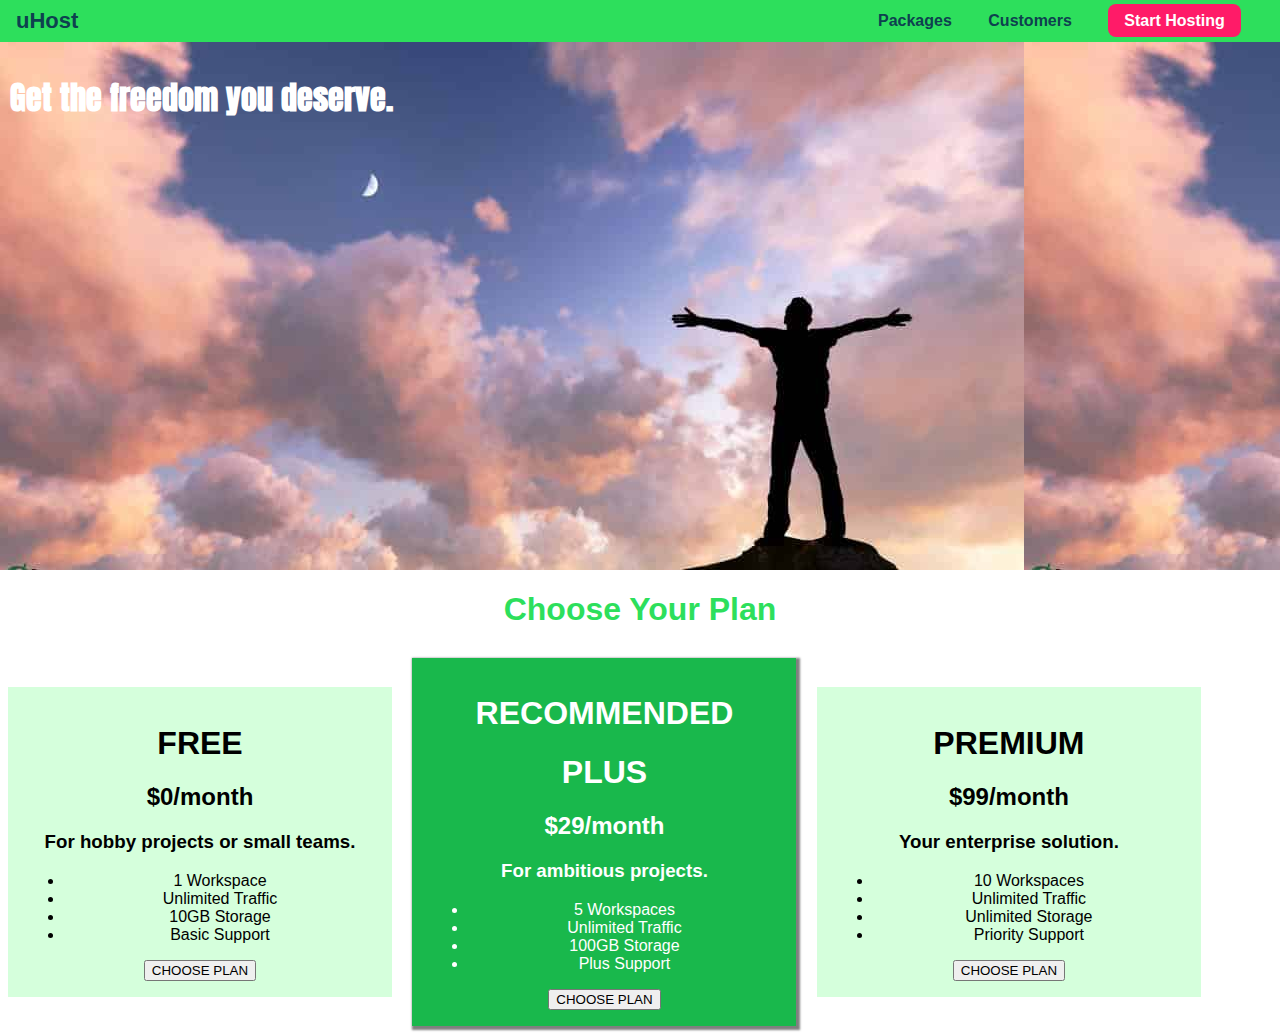
==== index.html @ fc563c5b "freedomhosting project" ====
<!DOCTYPE html>
<html lang="en">

<head>
    <meta charset="UTF-8">
    <meta http-equiv="X-UA-Compatible" content="ie=edge">
    <title>uHost</title>
    <link rel="shortcut icon" href="icons/favicon.png">
    <link href="https://fonts.googleapis.com/css?family=Anton" rel="stylesheet">
    <link href="https://fonts.googleapis.com/css?family=Montserrat:400,700" rel="stylesheet">
    <link rel="stylesheet" href="css/style.css">
</head>
<body>
        <header class="main-header">
                <div>
                    <a href="index.html" class="main-header__brand">
                        uHost
                    </a>
                </div>
                <nav class="main-nav">
                    <ul class="main-nav__items">
                        <li class="main-nav__item">
                            <a href="packages/index.html">Packages</a>
                        </li>
                        <li class="main-nav__item">
                            <a href="customers/index.html">Customers</a>
                        </li>
                        <li class="main-nav__item main-nav--cta">
                            <a href="start-hosting/index.html">Start Hosting</a>
                        </li>
                    </ul>
                </nav>
            </header>
    <main>
        <section id="product-overview">
            <h1>Get the freedom you deserve.</h1>
        </section>
        <section id="plans">
            <h1 class="section-title">Choose Your Plan</h1>
            <div>
                <article class="plan">
                    <h1>FREE</h1>
                    <h2>$0/month</h2>
                    <h3>For hobby projects or small teams.</h3>
                    <ul>
                        <li>1 Workspace</li>
                        <li>Unlimited Traffic</li>
                        <li>10GB Storage</li>
                        <li>Basic Support</li>
                    </ul>
                    <div>
                        <button>CHOOSE PLAN</button>
                    </div>
                </article>
                <article class="plan plan--highlighted">
                    <h1 class="plan__annotation">RECOMMENDED</h1>
                    <h1>PLUS</h1>
                    <h2>$29/month</h2>
                    <h3>For ambitious projects.</h3>
                    <ul>
                        <li>5 Workspaces</li>
                        <li>Unlimited Traffic</li>
                        <li>100GB Storage</li>
                        <li>Plus Support</li>
                    </ul>
                    <div>
                        <button>CHOOSE PLAN</button>
                    </div>
                </article>
                <article class="plan">
                    <h1>PREMIUM</h1>
                    <h2>$99/month</h2>
                    <h3>Your enterprise solution.</h3>
                    <ul>
                        <li>10 Workspaces</li>
                        <li>Unlimited Traffic</li>
                        <li>Unlimited Storage</li>
                        <li>Priority Support</li>
                    </ul>
                    <div>
                        <button>CHOOSE PLAN</button>
                    </div>
                </article>
            </div>
        </section>
    </main>
</body>
<!-- left at video 61 -->

</html>
---- css/style.css ----
*{
    box-sizing: border-box;
}

body{
    font-family: Arial, Helvetica, sans-serif;
    margin:0;
}

#product-overview{
    background:url("../img/freedom2.jpg");
    width:100%;
    height:528px;
    padding: 10px;

    /* padding:20px;
    border:5px black solid;
    margin:20px;
    text-align: center; */
}

.section-title{
    color:#2ddf5c;
    text-align: center;
}

#product-overview h1{
    color:white;
    font-family: 'Anton';
}

.plan{
    background: #d5ffdc;
    text-align: center;
    padding:16px;
    margin:8px;
    display:inline-block;
    width: 30%;
    vertical-align: middle;
}

.plan--highlighted{
    background:#19b84c;
    color:white;
    box-shadow: 2px 2px 2px 2px rgba(0, 0, 0, 0.5);
}

/* h1{
    font-family: sans-serif;
} */

.main-header{
    background:#2ddf5c;
    width:100%;
    padding:8px 16px;
}

.main-header > div {
    display: inline-block;
    vertical-align: middle;
}

.main-header__brand{
    color:#0e414f;
    text-decoration: none;
    font-weight: bold;
    font-size: 22px;
}

.main-nav{
    display: inline-block;
    text-align: right;
    width:calc(100% - 74px);
    vertical-align: middle;
}

.main-nav__items{
    margin:0;
    padding:0;
    list-style: none;
}

.main-nav__item {
    display: inline-block;
    margin:0 16px;
}

.main-nav__item a{
    color:#0e414f;
    text-decoration: none;
    font-weight: bold;
    padding:3px 0;

}


.main-nav__item a:hover,
.main-nav__item a:active{
    color:white;
    transition:0.2s;
    border-bottom:5px solid white;
}


.main-nav--cta a{
    color:white;
    background:#ff1b68;
    padding:8px 16px;
    border-radius:8px;
}

.main-nav--cta a:hover,
.main-nav--cta a:active{
color:#ff1b68;
background:white;
border:none
}
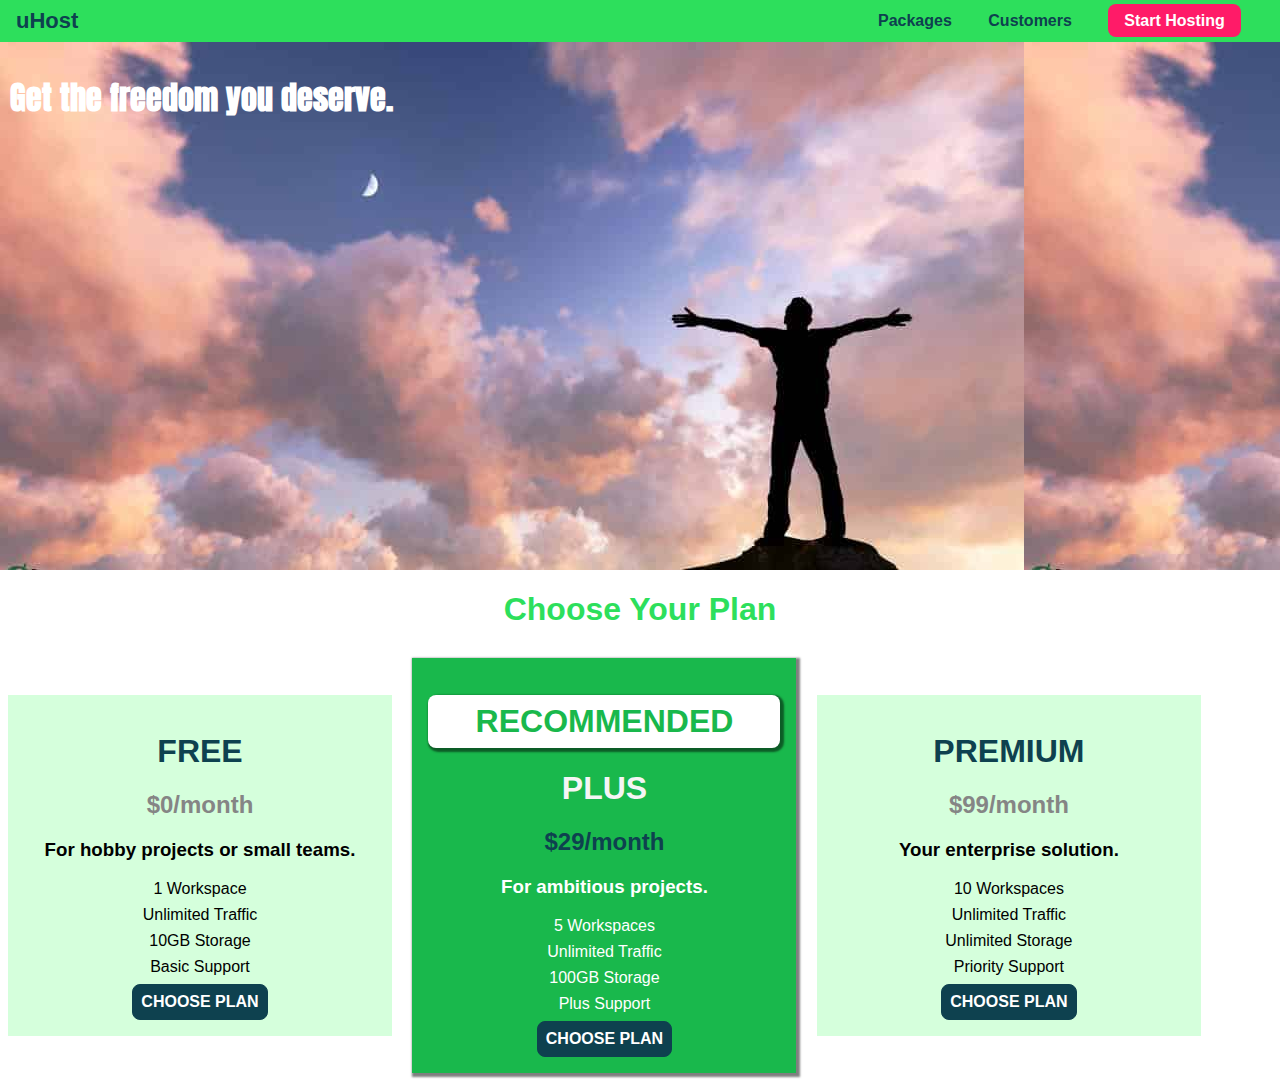
==== commit 8a1af481: "Updated plan page" ====
--- a/index.html
+++ b/index.html
@@ -39,52 +39,50 @@
             <h1 class="section-title">Choose Your Plan</h1>
             <div>
                 <article class="plan">
-                    <h1>FREE</h1>
-                    <h2>$0/month</h2>
+                    <h1 class="plan__title">FREE</h1>
+                    <h2 class="plan__price">$0/month</h2>
                     <h3>For hobby projects or small teams.</h3>
-                    <ul>
-                        <li>1 Workspace</li>
-                        <li>Unlimited Traffic</li>
-                        <li>10GB Storage</li>
-                        <li>Basic Support</li>
+                    <ul class="plan__features">
+                        <li class="plan__feature">1 Workspace</li>
+                        <li class="plan__feature">Unlimited Traffic</li>
+                        <li class="plan__feature">10GB Storage</li>
+                        <li class="plan__feature">Basic Support</li>
                     </ul>
                     <div>
-                        <button>CHOOSE PLAN</button>
+                        <button class="button">CHOOSE PLAN</button>
                     </div>
                 </article>
                 <article class="plan plan--highlighted">
                     <h1 class="plan__annotation">RECOMMENDED</h1>
-                    <h1>PLUS</h1>
-                    <h2>$29/month</h2>
+                    <h1 class="plan__title">PLUS</h1>
+                    <h2 class="plan__price">$29/month</h2>
                     <h3>For ambitious projects.</h3>
-                    <ul>
-                        <li>5 Workspaces</li>
-                        <li>Unlimited Traffic</li>
-                        <li>100GB Storage</li>
-                        <li>Plus Support</li>
+                    <ul class="plan__features">
+                        <li class="plan__feature">5 Workspaces</li>
+                        <li class="plan__feature">Unlimited Traffic</li>
+                        <li class="plan__feature">100GB Storage</li>
+                        <li class="plan__feature">Plus Support</li>
                     </ul>
                     <div>
-                        <button>CHOOSE PLAN</button>
+                        <button class="button">CHOOSE PLAN</button>
                     </div>
                 </article>
                 <article class="plan">
-                    <h1>PREMIUM</h1>
-                    <h2>$99/month</h2>
+                    <h1 class="plan__title">PREMIUM</h1>
+                    <h2 class="plan__price">$99/month</h2>
                     <h3>Your enterprise solution.</h3>
-                    <ul>
-                        <li>10 Workspaces</li>
-                        <li>Unlimited Traffic</li>
-                        <li>Unlimited Storage</li>
-                        <li>Priority Support</li>
+                    <ul class="plan__features">
+                        <li class="plan__feature">10 Workspaces</li>
+                        <li class="plan__feature">Unlimited Traffic</li>
+                        <li class="plan__feature">Unlimited Storage</li>
+                        <li class="plan__feature">Priority Support</li>
                     </ul>
                     <div>
-                        <button>CHOOSE PLAN</button>
+                        <button class="button">CHOOSE PLAN</button>
                     </div>
                 </article>
             </div>
         </section>
     </main>
 </body>
-<!-- left at video 61 -->
-
 </html>--- a/css/style.css
+++ b/css/style.css
@@ -43,6 +43,51 @@
     background:#19b84c;
     color:white;
     box-shadow: 2px 2px 2px 2px rgba(0, 0, 0, 0.5);
+}
+
+.plan__annotation{
+    box-shadow: 2px 2px 2px 2px rgba(0, 0, 0, 0.5);
+    padding:8px;
+    background:white;
+    color:#19b84c;
+    border-radius: 8px;
+}
+
+.plan__title{
+    color:#0e414f;
+}
+
+.plan__price{
+    color:#858585;
+}
+
+.plan--highlighted .plan__title{
+    color:whitesmoke;
+}
+
+.plan--highlighted .plan__price{
+    color:#0e414f;
+}
+
+.plan__features{
+    list-style: none;
+    margin:0;
+    padding:0;
+}
+
+.plan__feature{
+    margin:8px 0;
+}
+
+.button{
+    background:#0e414f;
+    color:white;
+    font:inherit;
+    border:1.5px solid #0e414f;
+    padding:8px;
+    border-radius:8px;
+    font-weight: bold;
+    cursor: pointer;
 }
 
 /* h1{
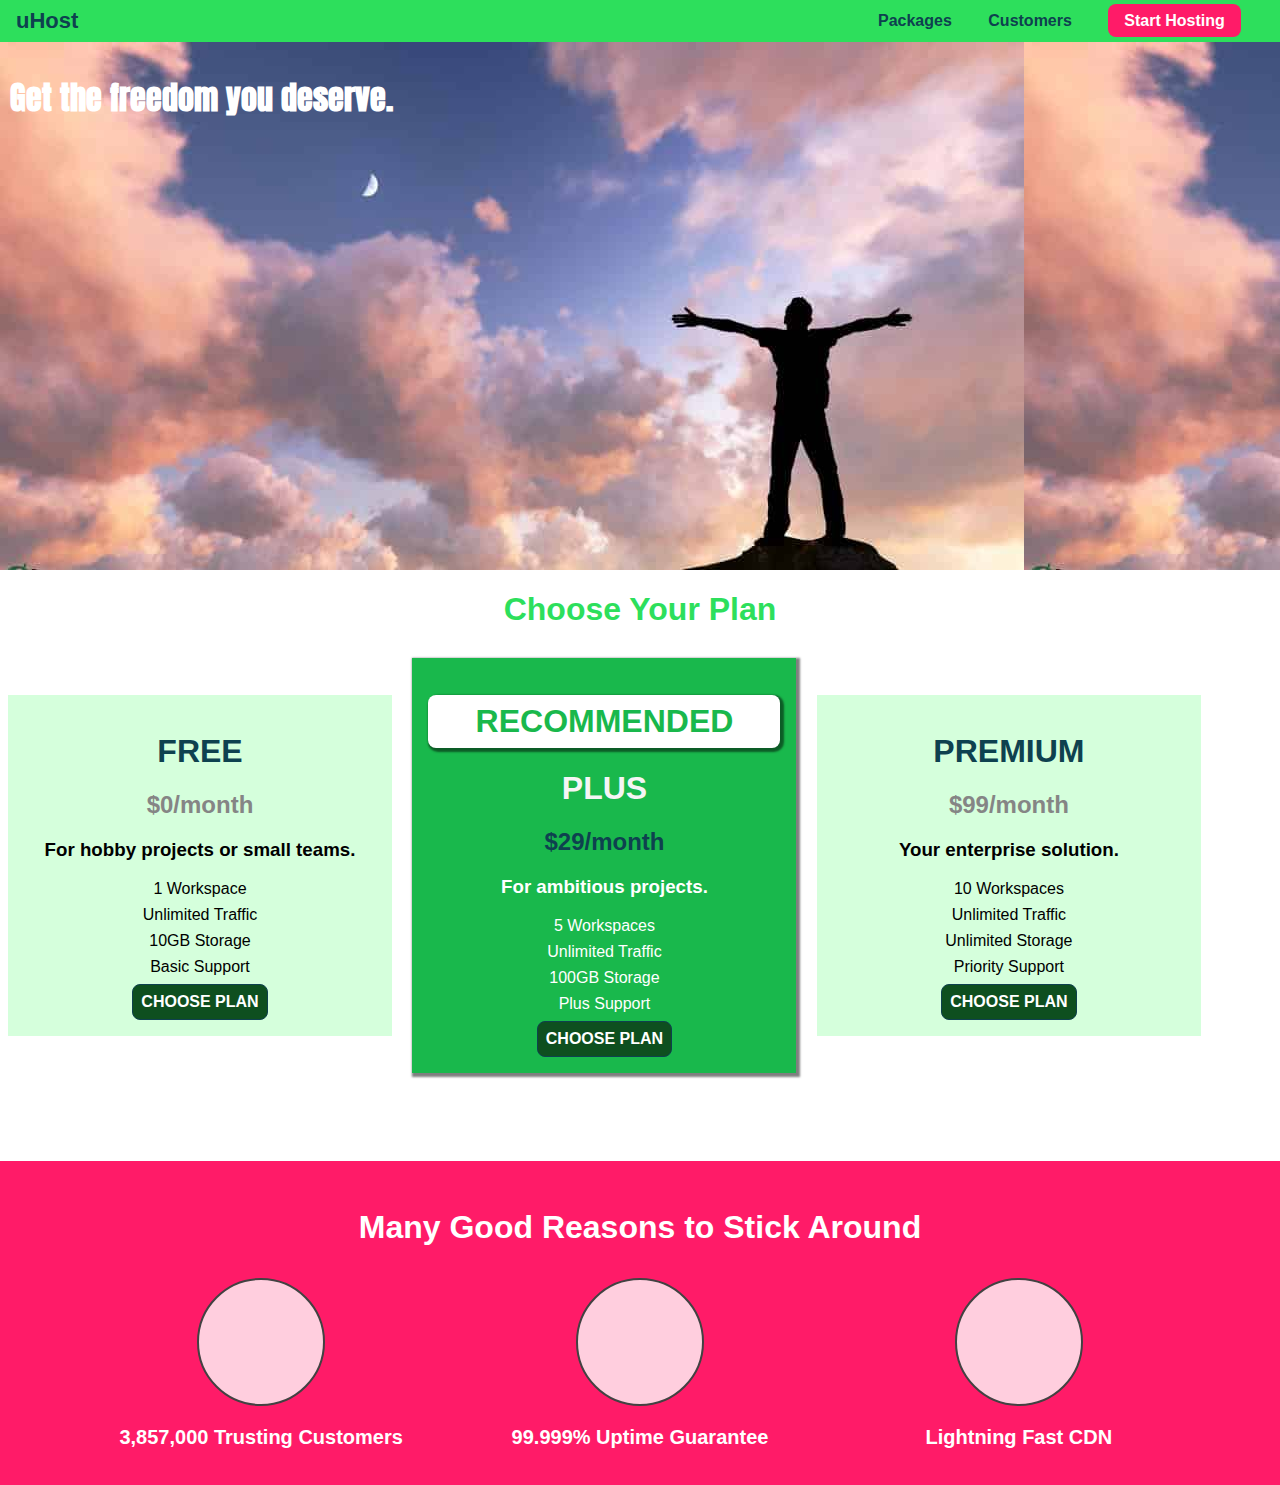
==== commit 2f6de24a: "added key-features section" ====
--- a/index.html
+++ b/index.html
@@ -83,6 +83,29 @@
                 </article>
             </div>
         </section>
+        <section id="key-features">
+            <h1 class="section-title">Many Good Reasons to Stick Around</h1>
+            <ul class="key-feature__list">
+                <li class="key-feature">
+                    <div class="key-feature__image">
+
+                    </div>
+                    <p class="key-feature__description">3,857,000 Trusting Customers</p>
+                </li>
+                <li class="key-feature">
+                    <div class="key-feature__image">
+
+                    </div>
+                    <p class="key-feature__description">99.999% Uptime Guarantee</p>
+                </li>
+                <li class="key-feature">
+                    <div class="key-feature__image">
+
+                    </div>
+                    <p class="key-feature__description">Lightning Fast CDN</p>
+                </li>
+            </ul>
+        </section>
     </main>
 </body>
 </html>--- a/css/style.css
+++ b/css/style.css
@@ -80,7 +80,7 @@
 }
 
 .button{
-    background:#0e414f;
+    background:#0e4f1f;
     color:white;
     font:inherit;
     border:1.5px solid #0e414f;
@@ -90,6 +90,63 @@
     cursor: pointer;
 }
 
+.button:hover,
+.button:active{
+background:white;
+color:#0e4f1f;
+transition:0.2s;
+}
+
+.button:focus{
+    outline:none;
+}
+
+#key-features{
+    background:#ff1b68;
+    margin-top:80px;
+    padding:16px;
+}
+
+#key-features .section-title{
+    color:white;
+    margin:32px;
+}
+
+.key-features .section-title{
+    color:white;
+    margin:32px;
+}
+.key-feature__list{
+    list-style: none;
+    margin:0;
+    padding:0;
+    text-align: center;
+}
+
+
+.key-feature{
+    display:inline-block;
+    width:30%;
+    vertical-align: top;
+}
+
+.key-feature__image{
+    background:#ffcede;
+    width:128px;
+    height: 128px;
+    border:2px solid #424242;
+    border-radius:50%;
+    margin:auto;
+}
+
+.key-feature__description{
+    text-align: center;
+    font-weight: bold;
+    color:white;
+    font-size: 20px;
+
+}
+
 /* h1{
     font-family: sans-serif;
 } */
@@ -98,6 +155,7 @@
     background:#2ddf5c;
     width:100%;
     padding:8px 16px;
+    
 }
 
 .main-header > div {
@@ -117,6 +175,7 @@
     text-align: right;
     width:calc(100% - 74px);
     vertical-align: middle;
+    
 }
 
 .main-nav__items{
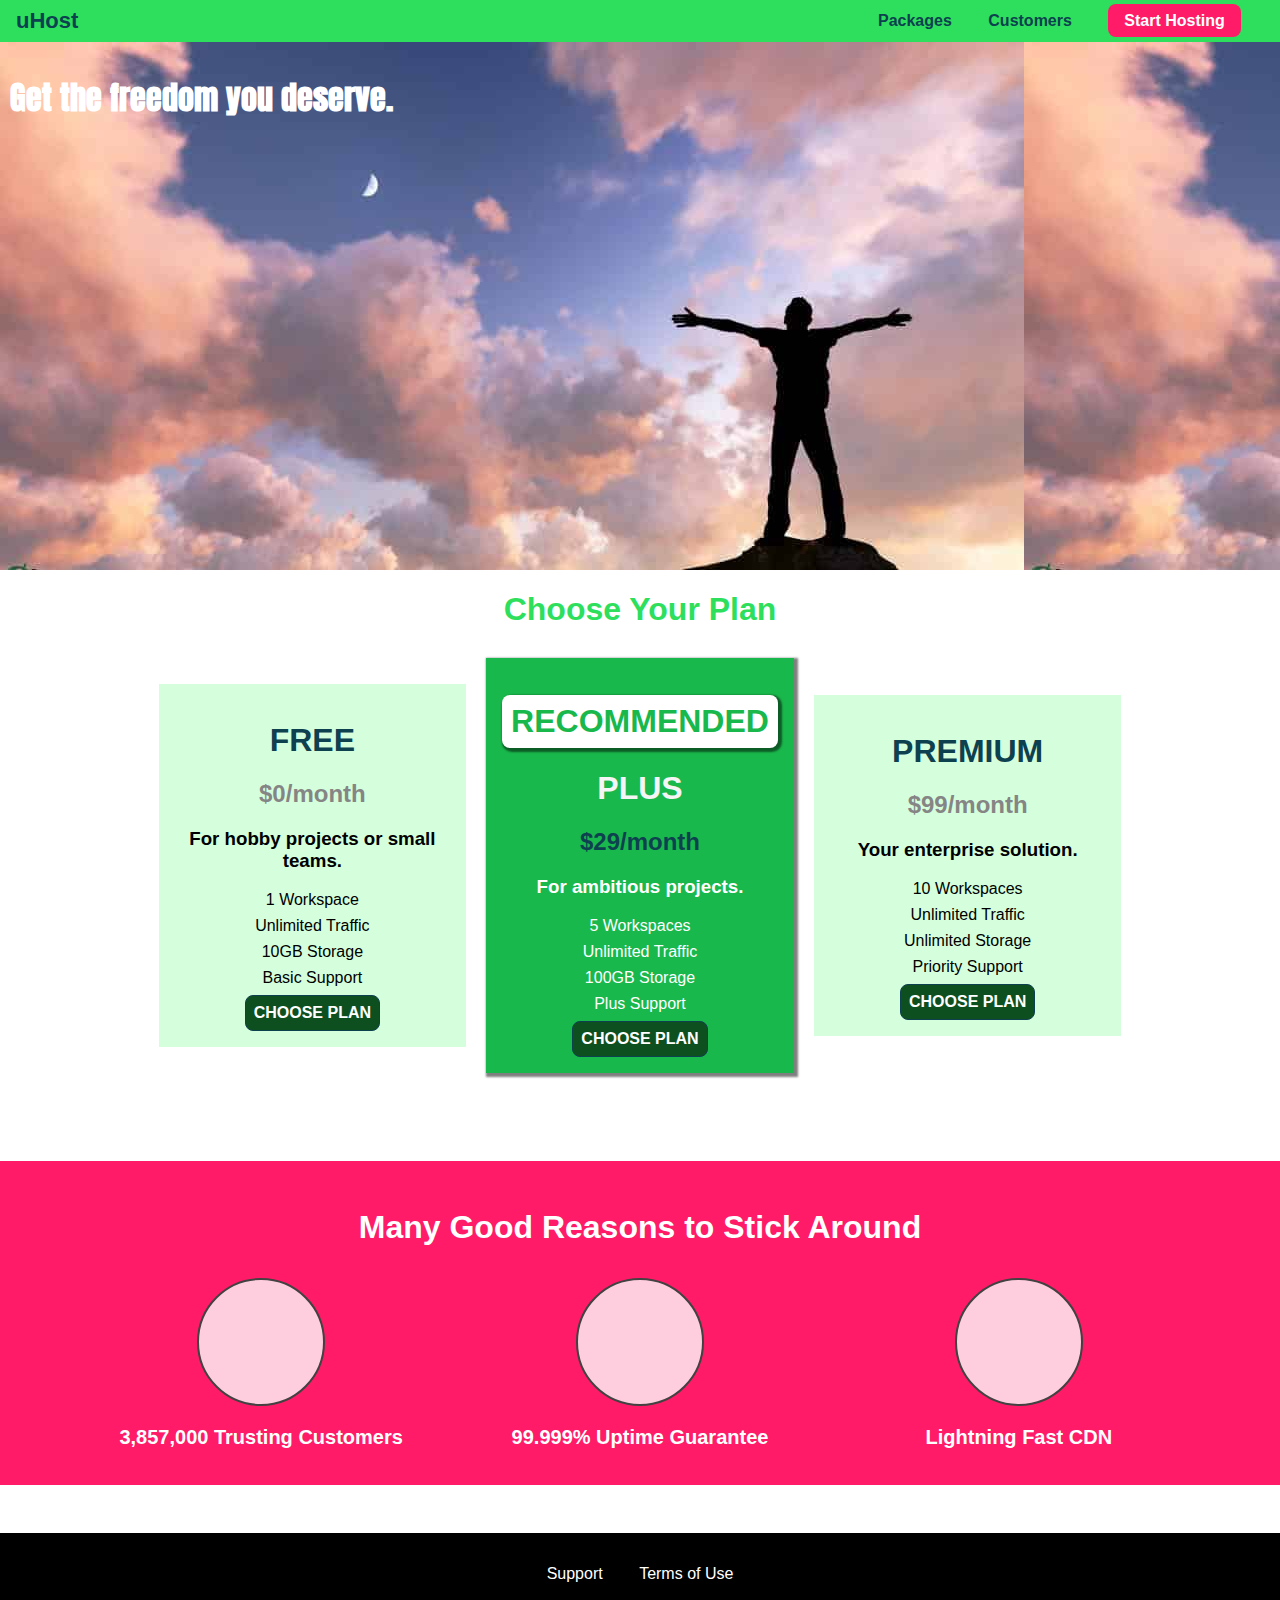
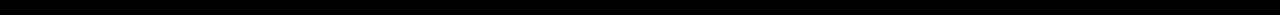
==== commit 6e80aaad: "added packages section" ====
--- a/index.html
+++ b/index.html
@@ -8,7 +8,9 @@
     <link rel="shortcut icon" href="icons/favicon.png">
     <link href="https://fonts.googleapis.com/css?family=Anton" rel="stylesheet">
     <link href="https://fonts.googleapis.com/css?family=Montserrat:400,700" rel="stylesheet">
+    <link rel="stylesheet" href="shared.css">
     <link rel="stylesheet" href="css/style.css">
+
 </head>
 <body>
         <header class="main-header">
@@ -37,7 +39,7 @@
         </section>
         <section id="plans">
             <h1 class="section-title">Choose Your Plan</h1>
-            <div>
+            <div class="plan__list">
                 <article class="plan">
                     <h1 class="plan__title">FREE</h1>
                     <h2 class="plan__price">$0/month</h2>
@@ -107,5 +109,17 @@
             </ul>
         </section>
     </main>
+    <footer class="main-footer">
+        <nav>
+            <ul class="main-footer__links">
+                <li class="main-footer__link">
+                    <a href="#">Support</a>
+                </li>
+                <li class="main-footer__link">
+                    <a href="#">Terms of Use</a>
+                </li>
+            </ul>
+        </nav>
+    </footer>
 </body>
 </html>--- a/shared.css
+++ b/shared.css
@@ -0,0 +1,128 @@
+*{
+    box-sizing: border-box;
+}
+
+body{
+    font-family: Arial, Helvetica, sans-serif;
+    margin:0;
+}
+
+.main-header{
+    background:#2ddf5c;
+    width:100%;
+    padding:8px 16px;
+    
+}
+
+.main-header > div {
+    display: inline-block;
+    vertical-align: middle;
+}
+
+.main-header__brand{
+    color:#0e414f;
+    text-decoration: none;
+    font-weight: bold;
+    font-size: 22px;
+}
+
+.main-nav{
+    display: inline-block;
+    text-align: right;
+    width:calc(100% - 74px);
+    vertical-align: middle;
+    
+}
+
+.main-nav__items{
+    margin:0;
+    padding:0;
+    list-style: none;
+}
+
+.main-nav__item {
+    display: inline-block;
+    margin:0 16px;
+}
+
+.main-nav__item a{
+    color:#0e414f;
+    text-decoration: none;
+    font-weight: bold;
+    padding:3px 0;
+
+}
+
+
+.main-nav__item a:hover,
+.main-nav__item a:active{
+    color:white;
+    transition:0.2s;
+    border-bottom:5px solid white;
+}
+
+
+.main-nav--cta a{
+    color:white;
+    background:#ff1b68;
+    padding:8px 16px;
+    border-radius:8px;
+}
+
+.main-nav--cta a:hover,
+.main-nav--cta a:active{
+color:#ff1b68;
+background:white;
+border:none
+}
+
+.main-footer{
+    background:black;
+    padding:32px;
+    margin-top:48px;
+}
+
+.main-footer__links{
+    list-style: none;
+    margin:0;
+    padding:0;
+    text-align: center;
+}
+
+.main-footer__link{
+    display: inline-block;
+    margin:0 16px;
+}
+
+.main-footer__link a{
+    color:white;
+    text-decoration: none;
+}
+
+.main-footer__link a:hover,
+.main-footer__link a:active{
+    color:#ccc;
+}
+
+
+.button{
+    background:#0e4f1f;
+    color:white;
+    font:inherit;
+    border:1.5px solid #0e414f;
+    padding:8px;
+    border-radius:8px;
+    font-weight: bold;
+    cursor: pointer;
+}
+
+.button:hover,
+.button:active{
+background:white;
+color:#0e4f1f;
+transition:0.2s;
+}
+
+.button:focus{
+    outline:none;
+}
--- a/css/style.css
+++ b/css/style.css
@@ -1,11 +1,4 @@
-*{
-    box-sizing: border-box;
-}
 
-body{
-    font-family: Arial, Helvetica, sans-serif;
-    margin:0;
-}
 
 #product-overview{
     background:url("../img/freedom2.jpg");
@@ -27,6 +20,12 @@
 #product-overview h1{
     color:white;
     font-family: 'Anton';
+}
+
+.plan__list{
+    width:80%;
+    margin:auto;
+    text-align: center;
 }
 
 .plan{
@@ -79,27 +78,6 @@
     margin:8px 0;
 }
 
-.button{
-    background:#0e4f1f;
-    color:white;
-    font:inherit;
-    border:1.5px solid #0e414f;
-    padding:8px;
-    border-radius:8px;
-    font-weight: bold;
-    cursor: pointer;
-}
-
-.button:hover,
-.button:active{
-background:white;
-color:#0e4f1f;
-transition:0.2s;
-}
-
-.button:focus{
-    outline:none;
-}
 
 #key-features{
     background:#ff1b68;
@@ -151,71 +129,3 @@
     font-family: sans-serif;
 } */
 
-.main-header{
-    background:#2ddf5c;
-    width:100%;
-    padding:8px 16px;
-    
-}
-
-.main-header > div {
-    display: inline-block;
-    vertical-align: middle;
-}
-
-.main-header__brand{
-    color:#0e414f;
-    text-decoration: none;
-    font-weight: bold;
-    font-size: 22px;
-}
-
-.main-nav{
-    display: inline-block;
-    text-align: right;
-    width:calc(100% - 74px);
-    vertical-align: middle;
-    
-}
-
-.main-nav__items{
-    margin:0;
-    padding:0;
-    list-style: none;
-}
-
-.main-nav__item {
-    display: inline-block;
-    margin:0 16px;
-}
-
-.main-nav__item a{
-    color:#0e414f;
-    text-decoration: none;
-    font-weight: bold;
-    padding:3px 0;
-
-}
-
-
-.main-nav__item a:hover,
-.main-nav__item a:active{
-    color:white;
-    transition:0.2s;
-    border-bottom:5px solid white;
-}
-
-
-.main-nav--cta a{
-    color:white;
-    background:#ff1b68;
-    padding:8px 16px;
-    border-radius:8px;
-}
-
-.main-nav--cta a:hover,
-.main-nav--cta a:active{
-color:#ff1b68;
-background:white;
-border:none
-}